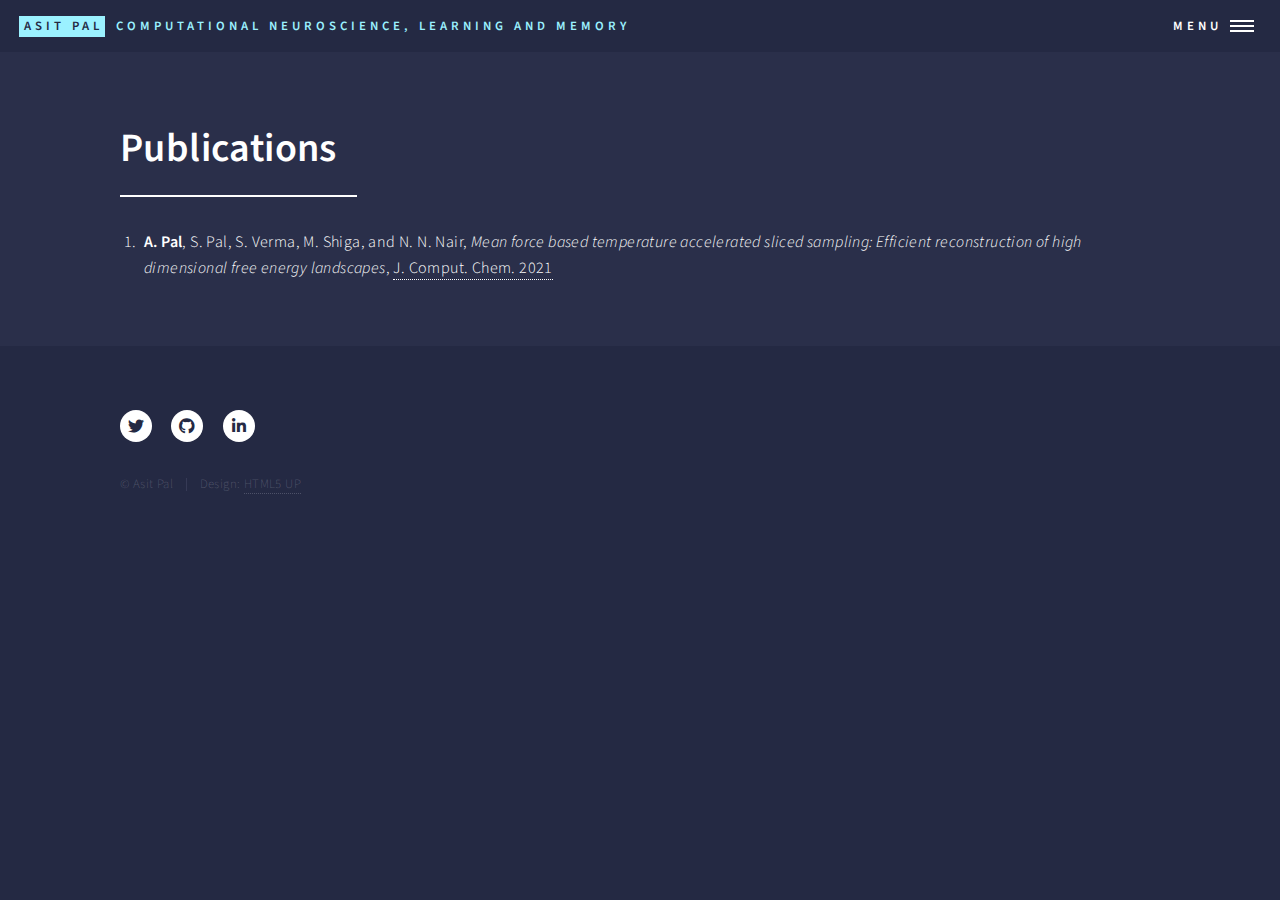
==== publications.html @ 17c82550 "Date: july 6, 2023" ====
<!DOCTYPE HTML>
<!--
	Forty by HTML5 UP
	html5up.net | @ajlkn
	Free for personal and commercial use under the CCA 3.0 license (html5up.net/license)
-->
<html>
<!-- Begin Jekyll SEO tag v2.8.0 -->
<title>Home | Asit Pal</title>
<meta name="generator" content="Jekyll v3.9.2">
<meta property="og:title" content="Home">
<meta name="author" content="Asit Pal">
<meta property="og:locale" content="en_US">
<meta name="description" content="Research Homepage of Asit Pal">
<meta property="og:description" content="Research Homepage of Asit Pal">
<meta property="og:description" content="Research Homepage of Asit Pal">
<link rel="canonical" href="https://asitpal.com/">
<meta property="og:url" content="https://asitpal.com/">
<meta property="og:site_name" content="Asit Pal">
<meta property="og:type" content="website">
<meta name="twitter:card" content="summary">
<meta property="twitter:title" content="Home">
<script type="application/ld+json">
{"@context":"https://schema.org","@type":"WebSite","author":{"@type":"Person","name":"Asit Pal"},"description":"Research Homepage of Asit Pal","headline":"Home","name":"Asit Pal","url":"https://asitpal.com/"}</script>
<!-- End Jekyll SEO tag -->
	<head>
		<title>Asit Pal</title>
		<meta charset="utf-8" />
		<meta name="viewport" content="width=device-width, initial-scale=1, user-scalable=no" />
		<!-- Global site tag (gtag.js) - Google Analytics -->
	<script async src="https://www.googletagmanager.com/gtag/js?id=UA-136251232-1"></script>
	<script>
  	window.dataLayer = window.dataLayer || [];
  	function gtag(){dataLayer.push(arguments);}
  	gtag('js', new Date());

  	gtag('config', 'UA-136251232-1');
	</script>
		<link rel="stylesheet" href="assets/css/main.css" />
		<noscript><link rel="stylesheet" href="assets/css/noscript.css" /></noscript>
	</head>
	<body class="is-preload">

		<!-- Wrapper -->
			<div id="wrapper">

				<!-- Header -->
					<header id="header" class="alt">
						<a href="index.html" class="logo"><strong>Asit Pal</strong> <span>Computational Neuroscience, Learning and Memory</span></a>
						<nav>
							<a href="#menu">Menu</a>
						</nav>
					</header>

				<!-- Menu -->
					<nav id="menu">
						<ul class="links">
							<li><a href="index.html">Home</a></li>
							<li><a href="landing.html">Landing</a></li>
							<li><a href="generic.html">Generic</a></li>
							<li><a href="elements.html">Elements</a></li>
						</ul>
						<!-- <ul class="actions stacked">
							<li><a href="#" class="button primary fit">Get Started</a></li>
							<li><a href="#" class="button fit">Log In</a></li>
						</ul> -->
					</nav>
                    
					<!-- Main -->
				    <div id="main",class="alt">
						<!-- One -->
						<section id="one">
							<div class="inner">
								<header class="major">
									<h1>Publications</h1>
								</header>
								<p><ol>
									<li><strong>A. Pal</strong>, S. Pal, S. Verma, M. Shiga, and N. N. Nair, <em>
										Mean force based temperature accelerated sliced sampling: Efficient reconstruction of high dimensional free energy landscapes</em>, <a href="https://doi.org/10.1002/jcc.26727">J. Comput. Chem. 2021</a></li>
								</ol></p>
							</div>
						</section>
					</div>

				<!-- Footer -->
					<footer id="footer">
						<div class="inner">
							<ul class="icons">
								<li><a href="https://twitter.com/AsitPal_NYU" class="icon brands alt fa-twitter"><span class="label">Twitter</span></a></li>
								<!-- <li><a href="#" class="icon brands alt fa-facebook-f"><span class="label">Facebook</span></a></li>
								<li><a href="#" class="icon brands alt fa-instagram"><span class="label">Instagram</span></a></li> -->
								<li><a href="https://github.com/asit-pal" class="icon brands alt fa-github"><span class="label">GitHub</span></a></li>
								<li><a href="https://www.linkedin.com/in/asit-pal/" class="icon brands alt fa-linkedin-in"><span class="label">LinkedIn</span></a></li>
							</ul>
							<ul class="copyright">
								<li>&copy; Asit Pal</li><li>Design: <a href="https://html5up.net">HTML5 UP</a></li>
							</ul>
						</div>
					</footer>

			</div>

		<!-- Scripts -->
			<script src="assets/js/jquery.min.js"></script>
			<script src="assets/js/jquery.scrolly.min.js"></script>
			<script src="assets/js/jquery.scrollex.min.js"></script>
			<script src="assets/js/browser.min.js"></script>
			<script src="assets/js/breakpoints.min.js"></script>
			<script src="assets/js/util.js"></script>
			<script src="assets/js/main.js"></script>

	</body>
</html>
---- assets/css/main.css ----
@import url(fontawesome-all.min.css);
@import url("https://fonts.googleapis.com/css?family=Source+Sans+Pro:300,300italic,600,600italic");

/*
	Forty by HTML5 UP
	html5up.net | @ajlkn
	Free for personal and commercial use under the CCA 3.0 license (html5up.net/license)
*/

html, body, div, span, applet, object,
iframe, h1, h2, h3, h4, h5, h6, p, blockquote,
pre, a, abbr, acronym, address, big, cite,
code, del, dfn, em, img, ins, kbd, q, s, samp,
small, strike, strong, sub, sup, tt, var, b,
u, i, center, dl, dt, dd, ol, ul, li, fieldset,
form, label, legend, table, caption, tbody,
tfoot, thead, tr, th, td, article, aside,
canvas, details, embed, figure, figcaption,
footer, header, hgroup, menu, nav, output, ruby,
section, summary, time, mark, audio, video {
	margin: 0;
	padding: 0;
	border: 0;
	font-size: 100%;
	font: inherit;
	vertical-align: baseline;}

article, aside, details, figcaption, figure,
footer, header, hgroup, menu, nav, section {
	display: block;}

body {
	line-height: 1;
}

ol, ul {
	list-style: none;
}

blockquote, q {
	quotes: none;
}

	blockquote:before, blockquote:after, q:before, q:after {
		content: '';
		content: none;
	}

table {
	border-collapse: collapse;
	border-spacing: 0;
}

body {
	-webkit-text-size-adjust: none;
}

mark {
	background-color: transparent;
	color: inherit;
}

input::-moz-focus-inner {
	border: 0;
	padding: 0;
}

input, select, textarea {
	-moz-appearance: none;
	-webkit-appearance: none;
	-ms-appearance: none;
	appearance: none;
}

/* Basic */

	@-ms-viewport {
		width: device-width;
	}

	body {
		-ms-overflow-style: scrollbar;
	}

	@media screen and (max-width: 480px) {

		html, body {
			min-width: 320px;
		}

	}

	html {
		box-sizing: border-box;
	}

	*, *:before, *:after {
		box-sizing: inherit;
	}

	body {
		background: #242943;
	}

		body.is-preload *, body.is-preload *:before, body.is-preload *:after {
			-moz-animation: none !important;
			-webkit-animation: none !important;
			-ms-animation: none !important;
			animation: none !important;
			-moz-transition: none !important;
			-webkit-transition: none !important;
			-ms-transition: none !important;
			transition: none !important;
		}

/* Type */

	body, input, select, textarea {
		color: #ffffff;
		font-family: "Source Sans Pro", Helvetica, sans-serif;
		font-size: 17pt;
		font-weight: 300;
		letter-spacing: 0.025em;
		line-height: 1.65;
	}

		@media screen and (max-width: 1680px) {

			body, input, select, textarea {
				font-size: 14pt;
			}

		}

		@media screen and (max-width: 1280px) {

			body, input, select, textarea {
				font-size: 12pt;
			}

		}

		@media screen and (max-width: 360px) {

			body, input, select, textarea {
				font-size: 11pt;
			}

		}

	a {
		-moz-transition: color 0.2s ease-in-out, border-bottom-color 0.2s ease-in-out;
		-webkit-transition: color 0.2s ease-in-out, border-bottom-color 0.2s ease-in-out;
		-ms-transition: color 0.2s ease-in-out, border-bottom-color 0.2s ease-in-out;
		transition: color 0.2s ease-in-out, border-bottom-color 0.2s ease-in-out;
		border-bottom: dotted 1px;
		color: inherit;
		text-decoration: none;
	}

		a:hover {
			border-bottom-color: transparent;
			color: #9bf1ff !important;
		}

		a:active {
			color: #53e3fb !important;
		}

	strong, b {
		color: #ffffff;
		font-weight: 600;
	}

	em, i {
		font-style: italic;
	}

	p {
		margin: 0 0 2em 0;
	}

	h1, h2, h3, h4, h5, h6 {
		color: #ffffff;
		font-weight: 600;
		line-height: 1.65;
		margin: 0 0 1em 0;
	}

		h1 a, h2 a, h3 a, h4 a, h5 a, h6 a {
			color: inherit;
			border-bottom: 0;
		}

	h1 {
		font-size: 2.5em;
	}

	h2 {
		font-size: 1.75em;
	}

	h3 {
		font-size: 1.35em;
	}

	h4 {
		font-size: 1.1em;
	}

	h5 {
		font-size: 0.9em;
	}

	h6 {
		font-size: 0.7em;
	}

	@media screen and (max-width: 736px) {

		h1 {
			font-size: 2em;
		}

		h2 {
			font-size: 1.5em;
		}

		h3 {
			font-size: 1.25em;
		}

	}

	sub {
		font-size: 0.8em;
		position: relative;
		top: 0.5em;
	}

	sup {
		font-size: 0.8em;
		position: relative;
		top: -0.5em;
	}

	blockquote {
		border-left: solid 4px rgba(212, 212, 255, 0.1);
		font-style: italic;
		margin: 0 0 2em 0;
		padding: 0.5em 0 0.5em 2em;
	}

	code {
		background: rgba(212, 212, 255, 0.035);
		font-family: "Courier New", monospace;
		font-size: 0.9em;
		margin: 0 0.25em;
		padding: 0.25em 0.65em;
	}

	pre {
		-webkit-overflow-scrolling: touch;
		font-family: "Courier New", monospace;
		font-size: 0.9em;
		margin: 0 0 2em 0;
	}

		pre code {
			display: block;
			line-height: 1.75;
			padding: 1em 1.5em;
			overflow-x: auto;
		}

	hr {
		border: 0;
		border-bottom: solid 1px rgba(212, 212, 255, 0.1);
		margin: 2em 0;
	}

		hr.major {
			margin: 3em 0;
		}

	.align-left {
		text-align: left;
	}

	.align-center {
		text-align: center;
	}

	.align-right {
		text-align: right;
	}

/* Row */

	.row {
		display: flex;
		flex-wrap: wrap;
		box-sizing: border-box;
		align-items: stretch;
	}

		.row > * {
			box-sizing: border-box;
		}

		.row.gtr-uniform > * > :last-child {
			margin-bottom: 0;
		}

		.row.aln-left {
			justify-content: flex-start;
		}

		.row.aln-center {
			justify-content: center;
		}

		.row.aln-right {
			justify-content: flex-end;
		}

		.row.aln-top {
			align-items: flex-start;
		}

		.row.aln-middle {
			align-items: center;
		}

		.row.aln-bottom {
			align-items: flex-end;
		}

		.row > .imp {
			order: -1;
		}

		.row > .col-1 {
			width: 8.33333%;
		}

		.row > .off-1 {
			margin-left: 8.33333%;
		}

		.row > .col-2 {
			width: 16.66667%;
		}

		.row > .off-2 {
			margin-left: 16.66667%;
		}

		.row > .col-3 {
			width: 25%;
		}

		.row > .off-3 {
			margin-left: 25%;
		}

		.row > .col-4 {
			width: 33.33333%;
		}

		.row > .off-4 {
			margin-left: 33.33333%;
		}

		.row > .col-5 {
			width: 41.66667%;
		}

		.row > .off-5 {
			margin-left: 41.66667%;
		}

		.row > .col-6 {
			width: 50%;
		}

		.row > .off-6 {
			margin-left: 50%;
		}

		.row > .col-7 {
			width: 58.33333%;
		}

		.row > .off-7 {
			margin-left: 58.33333%;
		}

		.row > .col-8 {
			width: 66.66667%;
		}

		.row > .off-8 {
			margin-left: 66.66667%;
		}

		.row > .col-9 {
			width: 75%;
		}

		.row > .off-9 {
			margin-left: 75%;
		}

		.row > .col-10 {
			width: 83.33333%;
		}

		.row > .off-10 {
			margin-left: 83.33333%;
		}

		.row > .col-11 {
			width: 91.66667%;
		}

		.row > .off-11 {
			margin-left: 91.66667%;
		}

		.row > .col-12 {
			width: 100%;
		}

		.row > .off-12 {
			margin-left: 100%;
		}

		.row.gtr-0 {
			margin-top: 0;
			margin-left: 0em;
		}

			.row.gtr-0 > * {
				padding: 0 0 0 0em;
			}

			.row.gtr-0.gtr-uniform {
				margin-top: 0em;
			}

				.row.gtr-0.gtr-uniform > * {
					padding-top: 0em;
				}

		.row.gtr-25 {
			margin-top: 0;
			margin-left: -0.5em;
		}

			.row.gtr-25 > * {
				padding: 0 0 0 0.5em;
			}

			.row.gtr-25.gtr-uniform {
				margin-top: -0.5em;
			}

				.row.gtr-25.gtr-uniform > * {
					padding-top: 0.5em;
				}

		.row.gtr-50 {
			margin-top: 0;
			margin-left: -1em;
		}

			.row.gtr-50 > * {
				padding: 0 0 0 1em;
			}

			.row.gtr-50.gtr-uniform {
				margin-top: -1em;
			}

				.row.gtr-50.gtr-uniform > * {
					padding-top: 1em;
				}

		.row {
			margin-top: 0;
			margin-left: -2em;
		}

			.row > * {
				padding: 0 0 0 2em;
			}

			.row.gtr-uniform {
				margin-top: -2em;
			}

				.row.gtr-uniform > * {
					padding-top: 2em;
				}

		.row.gtr-150 {
			margin-top: 0;
			margin-left: -3em;
		}

			.row.gtr-150 > * {
				padding: 0 0 0 3em;
			}

			.row.gtr-150.gtr-uniform {
				margin-top: -3em;
			}

				.row.gtr-150.gtr-uniform > * {
					padding-top: 3em;
				}

		.row.gtr-200 {
			margin-top: 0;
			margin-left: -4em;
		}

			.row.gtr-200 > * {
				padding: 0 0 0 4em;
			}

			.row.gtr-200.gtr-uniform {
				margin-top: -4em;
			}

				.row.gtr-200.gtr-uniform > * {
					padding-top: 4em;
				}

		@media screen and (max-width: 1680px) {

			.row {
				display: flex;
				flex-wrap: wrap;
				box-sizing: border-box;
				align-items: stretch;
			}

				.row > * {
					box-sizing: border-box;
				}

				.row.gtr-uniform > * > :last-child {
					margin-bottom: 0;
				}

				.row.aln-left {
					justify-content: flex-start;
				}

				.row.aln-center {
					justify-content: center;
				}

				.row.aln-right {
					justify-content: flex-end;
				}

				.row.aln-top {
					align-items: flex-start;
				}

				.row.aln-middle {
					align-items: center;
				}

				.row.aln-bottom {
					align-items: flex-end;
				}

				.row > .imp-xlarge {
					order: -1;
				}

				.row > .col-1-xlarge {
					width: 8.33333%;
				}

				.row > .off-1-xlarge {
					margin-left: 8.33333%;
				}

				.row > .col-2-xlarge {
					width: 16.66667%;
				}

				.row > .off-2-xlarge {
					margin-left: 16.66667%;
				}

				.row > .col-3-xlarge {
					width: 25%;
				}

				.row > .off-3-xlarge {
					margin-left: 25%;
				}

				.row > .col-4-xlarge {
					width: 33.33333%;
				}

				.row > .off-4-xlarge {
					margin-left: 33.33333%;
				}

				.row > .col-5-xlarge {
					width: 41.66667%;
				}

				.row > .off-5-xlarge {
					margin-left: 41.66667%;
				}

				.row > .col-6-xlarge {
					width: 50%;
				}

				.row > .off-6-xlarge {
					margin-left: 50%;
				}

				.row > .col-7-xlarge {
					width: 58.33333%;
				}

				.row > .off-7-xlarge {
					margin-left: 58.33333%;
				}

				.row > .col-8-xlarge {
					width: 66.66667%;
				}

				.row > .off-8-xlarge {
					margin-left: 66.66667%;
				}

				.row > .col-9-xlarge {
					width: 75%;
				}

				.row > .off-9-xlarge {
					margin-left: 75%;
				}

				.row > .col-10-xlarge {
					width: 83.33333%;
				}

				.row > .off-10-xlarge {
					margin-left: 83.33333%;
				}

				.row > .col-11-xlarge {
					width: 91.66667%;
				}

				.row > .off-11-xlarge {
					margin-left: 91.66667%;
				}

				.row > .col-12-xlarge {
					width: 100%;
				}

				.row > .off-12-xlarge {
					margin-left: 100%;
				}

				.row.gtr-0 {
					margin-top: 0;
					margin-left: 0em;
				}

					.row.gtr-0 > * {
						padding: 0 0 0 0em;
					}

					.row.gtr-0.gtr-uniform {
						margin-top: 0em;
					}

						.row.gtr-0.gtr-uniform > * {
							padding-top: 0em;
						}

				.row.gtr-25 {
					margin-top: 0;
					margin-left: -0.5em;
				}

					.row.gtr-25 > * {
						padding: 0 0 0 0.5em;
					}

					.row.gtr-25.gtr-uniform {
						margin-top: -0.5em;
					}

						.row.gtr-25.gtr-uniform > * {
							padding-top: 0.5em;
						}

				.row.gtr-50 {
					margin-top: 0;
					margin-left: -1em;
				}

					.row.gtr-50 > * {
						padding: 0 0 0 1em;
					}

					.row.gtr-50.gtr-uniform {
						margin-top: -1em;
					}

						.row.gtr-50.gtr-uniform > * {
							padding-top: 1em;
						}

				.row {
					margin-top: 0;
					margin-left: -2em;
				}

					.row > * {
						padding: 0 0 0 2em;
					}

					.row.gtr-uniform {
						margin-top: -2em;
					}

						.row.gtr-uniform > * {
							padding-top: 2em;
						}

				.row.gtr-150 {
					margin-top: 0;
					margin-left: -3em;
				}

					.row.gtr-150 > * {
						padding: 0 0 0 3em;
					}

					.row.gtr-150.gtr-uniform {
						margin-top: -3em;
					}

						.row.gtr-150.gtr-uniform > * {
							padding-top: 3em;
						}

				.row.gtr-200 {
					margin-top: 0;
					margin-left: -4em;
				}

					.row.gtr-200 > * {
						padding: 0 0 0 4em;
					}

					.row.gtr-200.gtr-uniform {
						margin-top: -4em;
					}

						.row.gtr-200.gtr-uniform > * {
							padding-top: 4em;
						}

		}

		@media screen and (max-width: 1280px) {

			.row {
				display: flex;
				flex-wrap: wrap;
				box-sizing: border-box;
				align-items: stretch;
			}

				.row > * {
					box-sizing: border-box;
				}

				.row.gtr-uniform > * > :last-child {
					margin-bottom: 0;
				}

				.row.aln-left {
					justify-content: flex-start;
				}

				.row.aln-center {
					justify-content: center;
				}

				.row.aln-right {
					justify-content: flex-end;
				}

				.row.aln-top {
					align-items: flex-start;
				}

				.row.aln-middle {
					align-items: center;
				}

				.row.aln-bottom {
					align-items: flex-end;
				}

				.row > .imp-large {
					order: -1;
				}

				.row > .col-1-large {
					width: 8.33333%;
				}

				.row > .off-1-large {
					margin-left: 8.33333%;
				}

				.row > .col-2-large {
					width: 16.66667%;
				}

				.row > .off-2-large {
					margin-left: 16.66667%;
				}

				.row > .col-3-large {
					width: 25%;
				}

				.row > .off-3-large {
					margin-left: 25%;
				}

				.row > .col-4-large {
					width: 33.33333%;
				}

				.row > .off-4-large {
					margin-left: 33.33333%;
				}

				.row > .col-5-large {
					width: 41.66667%;
				}

				.row > .off-5-large {
					margin-left: 41.66667%;
				}

				.row > .col-6-large {
					width: 50%;
				}

				.row > .off-6-large {
					margin-left: 50%;
				}

				.row > .col-7-large {
					width: 58.33333%;
				}

				.row > .off-7-large {
					margin-left: 58.33333%;
				}

				.row > .col-8-large {
					width: 66.66667%;
				}

				.row > .off-8-large {
					margin-left: 66.66667%;
				}

				.row > .col-9-large {
					width: 75%;
				}

				.row > .off-9-large {
					margin-left: 75%;
				}

				.row > .col-10-large {
					width: 83.33333%;
				}

				.row > .off-10-large {
					margin-left: 83.33333%;
				}

				.row > .col-11-large {
					width: 91.66667%;
				}

				.row > .off-11-large {
					margin-left: 91.66667%;
				}

				.row > .col-12-large {
					width: 100%;
				}

				.row > .off-12-large {
					margin-left: 100%;
				}

				.row.gtr-0 {
					margin-top: 0;
					margin-left: 0em;
				}

					.row.gtr-0 > * {
						padding: 0 0 0 0em;
					}

					.row.gtr-0.gtr-uniform {
						margin-top: 0em;
					}

						.row.gtr-0.gtr-uniform > * {
							padding-top: 0em;
						}

				.row.gtr-25 {
					margin-top: 0;
					margin-left: -0.375em;
				}

					.row.gtr-25 > * {
						padding: 0 0 0 0.375em;
					}

					.row.gtr-25.gtr-uniform {
						margin-top: -0.375em;
					}

						.row.gtr-25.gtr-uniform > * {
							padding-top: 0.375em;
						}

				.row.gtr-50 {
					margin-top: 0;
					margin-left: -0.75em;
				}

					.row.gtr-50 > * {
						padding: 0 0 0 0.75em;
					}

					.row.gtr-50.gtr-uniform {
						margin-top: -0.75em;
					}

						.row.gtr-50.gtr-uniform > * {
							padding-top: 0.75em;
						}

				.row {
					margin-top: 0;
					margin-left: -1.5em;
				}

					.row > * {
						padding: 0 0 0 1.5em;
					}

					.row.gtr-uniform {
						margin-top: -1.5em;
					}

						.row.gtr-uniform > * {
							padding-top: 1.5em;
						}

				.row.gtr-150 {
					margin-top: 0;
					margin-left: -2.25em;
				}

					.row.gtr-150 > * {
						padding: 0 0 0 2.25em;
					}

					.row.gtr-150.gtr-uniform {
						margin-top: -2.25em;
					}

						.row.gtr-150.gtr-uniform > * {
							padding-top: 2.25em;
						}

				.row.gtr-200 {
					margin-top: 0;
					margin-left: -3em;
				}

					.row.gtr-200 > * {
						padding: 0 0 0 3em;
					}

					.row.gtr-200.gtr-uniform {
						margin-top: -3em;
					}

						.row.gtr-200.gtr-uniform > * {
							padding-top: 3em;
						}

		}

		@media screen and (max-width: 980px) {

			.row {
				display: flex;
				flex-wrap: wrap;
				box-sizing: border-box;
				align-items: stretch;
			}

				.row > * {
					box-sizing: border-box;
				}

				.row.gtr-uniform > * > :last-child {
					margin-bottom: 0;
				}

				.row.aln-left {
					justify-content: flex-start;
				}

				.row.aln-center {
					justify-content: center;
				}

				.row.aln-right {
					justify-content: flex-end;
				}

				.row.aln-top {
					align-items: flex-start;
				}

				.row.aln-middle {
					align-items: center;
				}

				.row.aln-bottom {
					align-items: flex-end;
				}

				.row > .imp-medium {
					order: -1;
				}

				.row > .col-1-medium {
					width: 8.33333%;
				}

				.row > .off-1-medium {
					margin-left: 8.33333%;
				}

				.row > .col-2-medium {
					width: 16.66667%;
				}

				.row > .off-2-medium {
					margin-left: 16.66667%;
				}

				.row > .col-3-medium {
					width: 25%;
				}

				.row > .off-3-medium {
					margin-left: 25%;
				}

				.row > .col-4-medium {
					width: 33.33333%;
				}

				.row > .off-4-medium {
					margin-left: 33.33333%;
				}

				.row > .col-5-medium {
					width: 41.66667%;
				}

				.row > .off-5-medium {
					margin-left: 41.66667%;
				}

				.row > .col-6-medium {
					width: 50%;
				}

				.row > .off-6-medium {
					margin-left: 50%;
				}

				.row > .col-7-medium {
					width: 58.33333%;
				}

				.row > .off-7-medium {
					margin-left: 58.33333%;
				}

				.row > .col-8-medium {
					width: 66.66667%;
				}

				.row > .off-8-medium {
					margin-left: 66.66667%;
				}

				.row > .col-9-medium {
					width: 75%;
				}

				.row > .off-9-medium {
					margin-left: 75%;
				}

				.row > .col-10-medium {
					width: 83.33333%;
				}

				.row > .off-10-medium {
					margin-left: 83.33333%;
				}

				.row > .col-11-medium {
					width: 91.66667%;
				}

				.row > .off-11-medium {
					margin-left: 91.66667%;
				}

				.row > .col-12-medium {
					width: 100%;
				}

				.row > .off-12-medium {
					margin-left: 100%;
				}

				.row.gtr-0 {
					margin-top: 0;
					margin-left: 0em;
				}

					.row.gtr-0 > * {
						padding: 0 0 0 0em;
					}

					.row.gtr-0.gtr-uniform {
						margin-top: 0em;
					}

						.row.gtr-0.gtr-uniform > * {
							padding-top: 0em;
						}

				.row.gtr-25 {
					margin-top: 0;
					margin-left: -0.375em;
				}

					.row.gtr-25 > * {
						padding: 0 0 0 0.375em;
					}

					.row.gtr-25.gtr-uniform {
						margin-top: -0.375em;
					}

						.row.gtr-25.gtr-uniform > * {
							padding-top: 0.375em;
						}

				.row.gtr-50 {
					margin-top: 0;
					margin-left: -0.75em;
				}

					.row.gtr-50 > * {
						padding: 0 0 0 0.75em;
					}

					.row.gtr-50.gtr-uniform {
						margin-top: -0.75em;
					}

						.row.gtr-50.gtr-uniform > * {
							padding-top: 0.75em;
						}

				.row {
					margin-top: 0;
					margin-left: -1.5em;
				}

					.row > * {
						padding: 0 0 0 1.5em;
					}

					.row.gtr-uniform {
						margin-top: -1.5em;
					}

						.row.gtr-uniform > * {
							padding-top: 1.5em;
						}

				.row.gtr-150 {
					margin-top: 0;
					margin-left: -2.25em;
				}

					.row.gtr-150 > * {
						padding: 0 0 0 2.25em;
					}

					.row.gtr-150.gtr-uniform {
						margin-top: -2.25em;
					}

						.row.gtr-150.gtr-uniform > * {
							padding-top: 2.25em;
						}

				.row.gtr-200 {
					margin-top: 0;
					margin-left: -3em;
				}

					.row.gtr-200 > * {
						padding: 0 0 0 3em;
					}

					.row.gtr-200.gtr-uniform {
						margin-top: -3em;
					}

						.row.gtr-200.gtr-uniform > * {
							padding-top: 3em;
						}

		}

		@media screen and (max-width: 736px) {

			.row {
				display: flex;
				flex-wrap: wrap;
				box-sizing: border-box;
				align-items: stretch;
			}

				.row > * {
					box-sizing: border-box;
				}

				.row.gtr-uniform > * > :last-child {
					margin-bottom: 0;
				}

				.row.aln-left {
					justify-content: flex-start;
				}

				.row.aln-center {
					justify-content: center;
				}

				.row.aln-right {
					justify-content: flex-end;
				}

				.row.aln-top {
					align-items: flex-start;
				}

				.row.aln-middle {
					align-items: center;
				}

				.row.aln-bottom {
					align-items: flex-end;
				}

				.row > .imp-small {
					order: -1;
				}

				.row > .col-1-small {
					width: 8.33333%;
				}

				.row > .off-1-small {
					margin-left: 8.33333%;
				}

				.row > .col-2-small {
					width: 16.66667%;
				}

				.row > .off-2-small {
					margin-left: 16.66667%;
				}

				.row > .col-3-small {
					width: 25%;
				}

				.row > .off-3-small {
					margin-left: 25%;
				}

				.row > .col-4-small {
					width: 33.33333%;
				}

				.row > .off-4-small {
					margin-left: 33.33333%;
				}

				.row > .col-5-small {
					width: 41.66667%;
				}

				.row > .off-5-small {
					margin-left: 41.66667%;
				}

				.row > .col-6-small {
					width: 50%;
				}

				.row > .off-6-small {
					margin-left: 50%;
				}

				.row > .col-7-small {
					width: 58.33333%;
				}

				.row > .off-7-small {
					margin-left: 58.33333%;
				}

				.row > .col-8-small {
					width: 66.66667%;
				}

				.row > .off-8-small {
					margin-left: 66.66667%;
				}

				.row > .col-9-small {
					width: 75%;
				}

				.row > .off-9-small {
					margin-left: 75%;
				}

				.row > .col-10-small {
					width: 83.33333%;
				}

				.row > .off-10-small {
					margin-left: 83.33333%;
				}

				.row > .col-11-small {
					width: 91.66667%;
				}

				.row > .off-11-small {
					margin-left: 91.66667%;
				}

				.row > .col-12-small {
					width: 100%;
				}

				.row > .off-12-small {
					margin-left: 100%;
				}

				.row.gtr-0 {
					margin-top: 0;
					margin-left: 0em;
				}

					.row.gtr-0 > * {
						padding: 0 0 0 0em;
					}

					.row.gtr-0.gtr-uniform {
						margin-top: 0em;
					}

						.row.gtr-0.gtr-uniform > * {
							padding-top: 0em;
						}

				.row.gtr-25 {
					margin-top: 0;
					margin-left: -0.3125em;
				}

					.row.gtr-25 > * {
						padding: 0 0 0 0.3125em;
					}

					.row.gtr-25.gtr-uniform {
						margin-top: -0.3125em;
					}

						.row.gtr-25.gtr-uniform > * {
							padding-top: 0.3125em;
						}

				.row.gtr-50 {
					margin-top: 0;
					margin-left: -0.625em;
				}

					.row.gtr-50 > * {
						padding: 0 0 0 0.625em;
					}

					.row.gtr-50.gtr-uniform {
						margin-top: -0.625em;
					}

						.row.gtr-50.gtr-uniform > * {
							padding-top: 0.625em;
						}

				.row {
					margin-top: 0;
					margin-left: -1.25em;
				}

					.row > * {
						padding: 0 0 0 1.25em;
					}

					.row.gtr-uniform {
						margin-top: -1.25em;
					}

						.row.gtr-uniform > * {
							padding-top: 1.25em;
						}

				.row.gtr-150 {
					margin-top: 0;
					margin-left: -1.875em;
				}

					.row.gtr-150 > * {
						padding: 0 0 0 1.875em;
					}

					.row.gtr-150.gtr-uniform {
						margin-top: -1.875em;
					}

						.row.gtr-150.gtr-uniform > * {
							padding-top: 1.875em;
						}

				.row.gtr-200 {
					margin-top: 0;
					margin-left: -2.5em;
				}

					.row.gtr-200 > * {
						padding: 0 0 0 2.5em;
					}

					.row.gtr-200.gtr-uniform {
						margin-top: -2.5em;
					}

						.row.gtr-200.gtr-uniform > * {
							padding-top: 2.5em;
						}

		}

		@media screen and (max-width: 480px) {

			.row {
				display: flex;
				flex-wrap: wrap;
				box-sizing: border-box;
				align-items: stretch;
			}

				.row > * {
					box-sizing: border-box;
				}

				.row.gtr-uniform > * > :last-child {
					margin-bottom: 0;
				}

				.row.aln-left {
					justify-content: flex-start;
				}

				.row.aln-center {
					justify-content: center;
				}

				.row.aln-right {
					justify-content: flex-end;
				}

				.row.aln-top {
					align-items: flex-start;
				}

				.row.aln-middle {
					align-items: center;
				}

				.row.aln-bottom {
					align-items: flex-end;
				}

				.row > .imp-xsmall {
					order: -1;
				}

				.row > .col-1-xsmall {
					width: 8.33333%;
				}

				.row > .off-1-xsmall {
					margin-left: 8.33333%;
				}

				.row > .col-2-xsmall {
					width: 16.66667%;
				}

				.row > .off-2-xsmall {
					margin-left: 16.66667%;
				}

				.row > .col-3-xsmall {
					width: 25%;
				}

				.row > .off-3-xsmall {
					margin-left: 25%;
				}

				.row > .col-4-xsmall {
					width: 33.33333%;
				}

				.row > .off-4-xsmall {
					margin-left: 33.33333%;
				}

				.row > .col-5-xsmall {
					width: 41.66667%;
				}

				.row > .off-5-xsmall {
					margin-left: 41.66667%;
				}

				.row > .col-6-xsmall {
					width: 50%;
				}

				.row > .off-6-xsmall {
					margin-left: 50%;
				}

				.row > .col-7-xsmall {
					width: 58.33333%;
				}

				.row > .off-7-xsmall {
					margin-left: 58.33333%;
				}

				.row > .col-8-xsmall {
					width: 66.66667%;
				}

				.row > .off-8-xsmall {
					margin-left: 66.66667%;
				}

				.row > .col-9-xsmall {
					width: 75%;
				}

				.row > .off-9-xsmall {
					margin-left: 75%;
				}

				.row > .col-10-xsmall {
					width: 83.33333%;
				}

				.row > .off-10-xsmall {
					margin-left: 83.33333%;
				}

				.row > .col-11-xsmall {
					width: 91.66667%;
				}

				.row > .off-11-xsmall {
					margin-left: 91.66667%;
				}

				.row > .col-12-xsmall {
					width: 100%;
				}

				.row > .off-12-xsmall {
					margin-left: 100%;
				}

				.row.gtr-0 {
					margin-top: 0;
					margin-left: 0em;
				}

					.row.gtr-0 > * {
						padding: 0 0 0 0em;
					}

					.row.gtr-0.gtr-uniform {
						margin-top: 0em;
					}

						.row.gtr-0.gtr-uniform > * {
							padding-top: 0em;
						}

				.row.gtr-25 {
					margin-top: 0;
					margin-left: -0.3125em;
				}

					.row.gtr-25 > * {
						padding: 0 0 0 0.3125em;
					}

					.row.gtr-25.gtr-uniform {
						margin-top: -0.3125em;
					}

						.row.gtr-25.gtr-uniform > * {
							padding-top: 0.3125em;
						}

				.row.gtr-50 {
					margin-top: 0;
					margin-left: -0.625em;
				}

					.row.gtr-50 > * {
						padding: 0 0 0 0.625em;
					}

					.row.gtr-50.gtr-uniform {
						margin-top: -0.625em;
					}

						.row.gtr-50.gtr-uniform > * {
							padding-top: 0.625em;
						}

				.row {
					margin-top: 0;
					margin-left: -1.25em;
				}

					.row > * {
						padding: 0 0 0 1.25em;
					}

					.row.gtr-uniform {
						margin-top: -1.25em;
					}

						.row.gtr-uniform > * {
							padding-top: 1.25em;
						}

				.row.gtr-150 {
					margin-top: 0;
					margin-left: -1.875em;
				}

					.row.gtr-150 > * {
						padding: 0 0 0 1.875em;
					}

					.row.gtr-150.gtr-uniform {
						margin-top: -1.875em;
					}

						.row.gtr-150.gtr-uniform > * {
							padding-top: 1.875em;
						}

				.row.gtr-200 {
					margin-top: 0;
					margin-left: -2.5em;
				}

					.row.gtr-200 > * {
						padding: 0 0 0 2.5em;
					}

					.row.gtr-200.gtr-uniform {
						margin-top: -2.5em;
					}

						.row.gtr-200.gtr-uniform > * {
							padding-top: 2.5em;
						}

		}

/* Section/Article */

	section.special, article.special {
		text-align: center;
	}

	header.major {
		width: -moz-max-content;
		width: -webkit-max-content;
		width: -ms-max-content;
		width: max-content;
		margin-bottom: 2em;
	}

		header.major > :first-child {
			margin-bottom: 0;
			width: calc(100% + 0.5em);
		}

			header.major > :first-child:after {
				content: '';
				background-color: #ffffff;
				display: block;
				height: 2px;
				margin: 0.325em 0 0.5em 0;
				width: 100%;
			}

		header.major > p {
			font-size: 0.7em;
			font-weight: 600;
			letter-spacing: 0.25em;
			margin-bottom: 0;
			text-transform: uppercase;
		}

		body.is-ie header.major > :first-child:after {
			max-width: 9em;
		}

		body.is-ie header.major > h1:after {
			max-width: 100% !important;
		}

	@media screen and (max-width: 736px) {

		header.major > p br {
			display: none;
		}

	}

/* Form */

	form {
		margin: 0 0 2em 0;
	}

		form > :last-child {
			margin-bottom: 0;
		}

		form > .fields {
			display: -moz-flex;
			display: -webkit-flex;
			display: -ms-flex;
			display: flex;
			-moz-flex-wrap: wrap;
			-webkit-flex-wrap: wrap;
			-ms-flex-wrap: wrap;
			flex-wrap: wrap;
			width: calc(100% + 3em);
			margin: -1.5em 0 2em -1.5em;
		}

			form > .fields > .field {
				-moz-flex-grow: 0;
				-webkit-flex-grow: 0;
				-ms-flex-grow: 0;
				flex-grow: 0;
				-moz-flex-shrink: 0;
				-webkit-flex-shrink: 0;
				-ms-flex-shrink: 0;
				flex-shrink: 0;
				padding: 1.5em 0 0 1.5em;
				width: calc(100% - 1.5em);
			}

				form > .fields > .field.half {
					width: calc(50% - 0.75em);
				}

				form > .fields > .field.third {
					width: calc(100%/3 - 0.5em);
				}

				form > .fields > .field.quarter {
					width: calc(25% - 0.375em);
				}

		@media screen and (max-width: 480px) {

			form > .fields {
				width: calc(100% + 3em);
				margin: -1.5em 0 2em -1.5em;
			}

				form > .fields > .field {
					padding: 1.5em 0 0 1.5em;
					width: calc(100% - 1.5em);
				}

					form > .fields > .field.half {
						width: calc(100% - 1.5em);
					}

					form > .fields > .field.third {
						width: calc(100% - 1.5em);
					}

					form > .fields > .field.quarter {
						width: calc(100% - 1.5em);
					}

		}

	label {
		color: #ffffff;
		display: block;
		font-size: 0.8em;
		font-weight: 600;
		letter-spacing: 0.25em;
		margin: 0 0 1em 0;
		text-transform: uppercase;
	}

	input[type="text"],
	input[type="password"],
	input[type="email"],
	input[type="tel"],
	input[type="search"],
	input[type="url"],
	select,
	textarea {
		-moz-appearance: none;
		-webkit-appearance: none;
		-ms-appearance: none;
		appearance: none;
		background: rgba(212, 212, 255, 0.035);
		border: none;
		border-radius: 0;
		color: inherit;
		display: block;
		outline: 0;
		padding: 0 1em;
		text-decoration: none;
		width: 100%;
	}

		input[type="text"]:invalid,
		input[type="password"]:invalid,
		input[type="email"]:invalid,
		input[type="tel"]:invalid,
		input[type="search"]:invalid,
		input[type="url"]:invalid,
		select:invalid,
		textarea:invalid {
			box-shadow: none;
		}

		input[type="text"]:focus,
		input[type="password"]:focus,
		input[type="email"]:focus,
		input[type="tel"]:focus,
		input[type="search"]:focus,
		input[type="url"]:focus,
		select:focus,
		textarea:focus {
			border-color: #9bf1ff;
			box-shadow: 0 0 0 2px #9bf1ff;
		}

	select {
		background-image: url("data:image/svg+xml;charset=utf8,%3Csvg xmlns='http://www.w3.org/2000/svg' width='40' height='40' preserveAspectRatio='none' viewBox='0 0 40 40'%3E%3Cpath d='M9.4,12.3l10.4,10.4l10.4-10.4c0.2-0.2,0.5-0.4,0.9-0.4c0.3,0,0.6,0.1,0.9,0.4l3.3,3.3c0.2,0.2,0.4,0.5,0.4,0.9 c0,0.4-0.1,0.6-0.4,0.9L20.7,31.9c-0.2,0.2-0.5,0.4-0.9,0.4c-0.3,0-0.6-0.1-0.9-0.4L4.3,17.3c-0.2-0.2-0.4-0.5-0.4-0.9 c0-0.4,0.1-0.6,0.4-0.9l3.3-3.3c0.2-0.2,0.5-0.4,0.9-0.4S9.1,12.1,9.4,12.3z' fill='rgba(212, 212, 255, 0.1)' /%3E%3C/svg%3E");
		background-size: 1.25rem;
		background-repeat: no-repeat;
		background-position: calc(100% - 1rem) center;
		height: 2.75em;
		padding-right: 2.75em;
		text-overflow: ellipsis;
	}

		select option {
			color: #ffffff;
			background: #242943;
		}

		select:focus::-ms-value {
			background-color: transparent;
		}

		select::-ms-expand {
			display: none;
		}

	input[type="text"],
	input[type="password"],
	input[type="email"],
	input[type="tel"],
	input[type="search"],
	input[type="url"],
	select {
		height: 2.75em;
	}

	textarea {
		padding: 0.75em 1em;
	}

	input[type="checkbox"],
	input[type="radio"] {
		-moz-appearance: none;
		-webkit-appearance: none;
		-ms-appearance: none;
		appearance: none;
		display: block;
		float: left;
		margin-right: -2em;
		opacity: 0;
		width: 1em;
		z-index: -1;
	}

		input[type="checkbox"] + label,
		input[type="radio"] + label {
			text-decoration: none;
			color: #ffffff;
			cursor: pointer;
			display: inline-block;
			font-weight: 300;
			padding-left: 2.65em;
			padding-right: 0.75em;
			position: relative;
		}

			input[type="checkbox"] + label:before,
			input[type="radio"] + label:before {
				-moz-osx-font-smoothing: grayscale;
				-webkit-font-smoothing: antialiased;
				display: inline-block;
				font-style: normal;
				font-variant: normal;
				text-rendering: auto;
				line-height: 1;
				text-transform: none !important;
				font-family: 'Font Awesome 5 Free';
				font-weight: 900;
			}

			input[type="checkbox"] + label:before,
			input[type="radio"] + label:before {
				background: rgba(212, 212, 255, 0.035);
				content: '';
				display: inline-block;
				font-size: 0.8em;
				height: 2.0625em;
				left: 0;
				letter-spacing: 0;
				line-height: 2.0625em;
				position: absolute;
				text-align: center;
				top: 0;
				width: 2.0625em;
			}

		input[type="checkbox"]:checked + label:before,
		input[type="radio"]:checked + label:before {
			background: #ffffff;
			border-color: #9bf1ff;
			content: '\f00c';
			color: #242943;
		}

		input[type="checkbox"]:focus + label:before,
		input[type="radio"]:focus + label:before {
			box-shadow: 0 0 0 2px #9bf1ff;
		}

	input[type="radio"] + label:before {
		border-radius: 100%;
	}

	::-webkit-input-placeholder {
		color: rgba(244, 244, 255, 0.2) !important;
		opacity: 1.0;
	}

	:-moz-placeholder {
		color: rgba(244, 244, 255, 0.2) !important;
		opacity: 1.0;
	}

	::-moz-placeholder {
		color: rgba(244, 244, 255, 0.2) !important;
		opacity: 1.0;
	}

	:-ms-input-placeholder {
		color: rgba(244, 244, 255, 0.2) !important;
		opacity: 1.0;
	}

/* Box */

	.box {
		border: solid 1px rgba(212, 212, 255, 0.1);
		margin-bottom: 2em;
		padding: 1.5em;
	}

		.box > :last-child,
		.box > :last-child > :last-child,
		.box > :last-child > :last-child > :last-child {
			margin-bottom: 0;
		}

		.box.alt {
			border: 0;
			border-radius: 0;
			padding: 0;
		}

/* Icon */

	.icon {
		text-decoration: none;
		border-bottom: none;
		position: relative;
	}

		.icon:before {
			-moz-osx-font-smoothing: grayscale;
			-webkit-font-smoothing: antialiased;
			display: inline-block;
			font-style: normal;
			font-variant: normal;
			text-rendering: auto;
			line-height: 1;
			text-transform: none !important;
			font-family: 'Font Awesome 5 Free';
			font-weight: 400;
		}

		.icon > .label {
			display: none;
		}

		.icon:before {
			line-height: inherit;
		}

		.icon.solid:before {
			font-weight: 900;
		}

		.icon.brands:before {
			font-family: 'Font Awesome 5 Brands';
		}

		.icon.alt:before {
			background-color: #ffffff;
			border-radius: 100%;
			color: #242943;
			display: inline-block;
			height: 2em;
			line-height: 2em;
			text-align: center;
			width: 2em;
		}

	a.icon.alt:before {
		-moz-transition: background-color 0.2s ease-in-out;
		-webkit-transition: background-color 0.2s ease-in-out;
		-ms-transition: background-color 0.2s ease-in-out;
		transition: background-color 0.2s ease-in-out;
	}

	a.icon.alt:hover:before {
		background-color: #6fc3df;
	}

	a.icon.alt:active:before {
		background-color: #37a6cb;
	}

/* Image */

	.image {
		border: 0;
		display: inline-block;
		position: relative;
	}

		.image img {
			display: block;
		}

		.image.left, .image.right {
			max-width: 30%;
		}

			.image.left img, .image.right img {
				width: 100%;
			}

		.image.left {
			float: left;
			margin: 0 1.5em 1.25em 0;
			top: 0.25em;
		}

		.image.right {
			float: right;
			margin: 0 0 1.25em 1.5em;
			top: 0.25em;
		}

		.image.fit {
			display: block;
			margin: 0 0 2em 0;
			width: 100%;
		}

			.image.fit img {
				width: 100%;
			}

		.image.main {
			display: block;
			margin: 2.5em 0;
			width: 100%;
		}

			.image.main img {
				width: 100%;
			}

			@media screen and (max-width: 736px) {

				.image.main {
					margin: 1.5em 0;
				}

			}

/* List */

	ol {
		list-style: decimal;
		margin: 0 0 2em 0;
		padding-left: 1.25em;
	}

		ol li {
			padding-left: 0.25em;
		}

	ul {
		list-style: disc;
		margin: 0 0 2em 0;
		padding-left: 1em;
	}

		ul li {
			padding-left: 0.5em;
		}

		ul.alt {
			list-style: none;
			padding-left: 0;
		}

			ul.alt li {
				border-top: solid 1px rgba(212, 212, 255, 0.1);
				padding: 0.5em 0;
			}

				ul.alt li:first-child {
					border-top: 0;
					padding-top: 0;
				}

	dl {
		margin: 0 0 2em 0;
	}

		dl dt {
			display: block;
			font-weight: 600;
			margin: 0 0 1em 0;
		}

		dl dd {
			margin-left: 2em;
		}

/* Actions */

	ul.actions {
		display: -moz-flex;
		display: -webkit-flex;
		display: -ms-flex;
		display: flex;
		cursor: default;
		list-style: none;
		margin-left: -1em;
		padding-left: 0;
	}

		ul.actions li {
			padding: 0 0 0 1em;
			vertical-align: middle;
		}

		ul.actions.special {
			-moz-justify-content: center;
			-webkit-justify-content: center;
			-ms-justify-content: center;
			justify-content: center;
			width: 100%;
			margin-left: 0;
		}

			ul.actions.special li:first-child {
				padding-left: 0;
			}

		ul.actions.stacked {
			-moz-flex-direction: column;
			-webkit-flex-direction: column;
			-ms-flex-direction: column;
			flex-direction: column;
			margin-left: 0;
		}

			ul.actions.stacked li {
				padding: 1.3em 0 0 0;
			}

				ul.actions.stacked li:first-child {
					padding-top: 0;
				}

		ul.actions.fit {
			width: calc(100% + 1em);
		}

			ul.actions.fit li {
				-moz-flex-grow: 1;
				-webkit-flex-grow: 1;
				-ms-flex-grow: 1;
				flex-grow: 1;
				-moz-flex-shrink: 1;
				-webkit-flex-shrink: 1;
				-ms-flex-shrink: 1;
				flex-shrink: 1;
				width: 100%;
			}

				ul.actions.fit li > * {
					width: 100%;
				}

			ul.actions.fit.stacked {
				width: 100%;
			}

/* Icons */

	ul.icons {
		cursor: default;
		list-style: none;
		padding-left: 0;
	}

		ul.icons li {
			display: inline-block;
			padding: 0 1em 0 0;
		}

			ul.icons li:last-child {
				padding-right: 0;
			}

		@media screen and (max-width: 736px) {

			ul.icons li {
				padding: 0 0.75em 0 0;
			}

		}

/* Pagination */

	ul.pagination {
		cursor: default;
		list-style: none;
		padding-left: 0;
	}

		ul.pagination li {
			display: inline-block;
			padding-left: 0;
			vertical-align: middle;
		}

			ul.pagination li > .page {
				-moz-transition: background-color 0.2s ease-in-out, color 0.2s ease-in-out;
				-webkit-transition: background-color 0.2s ease-in-out, color 0.2s ease-in-out;
				-ms-transition: background-color 0.2s ease-in-out, color 0.2s ease-in-out;
				transition: background-color 0.2s ease-in-out, color 0.2s ease-in-out;
				border-bottom: 0;
				display: inline-block;
				font-size: 0.8em;
				font-weight: 600;
				height: 1.5em;
				line-height: 1.5em;
				margin: 0 0.125em;
				min-width: 1.5em;
				padding: 0 0.5em;
				text-align: center;
			}

				ul.pagination li > .page.active {
					background-color: #ffffff;
					color: #242943;
				}

					ul.pagination li > .page.active:hover {
						background-color: #9bf1ff;
						color: #242943 !important;
					}

					ul.pagination li > .page.active:active {
						background-color: #53e3fb;
					}

			ul.pagination li:first-child {
				padding-right: 0.75em;
			}

			ul.pagination li:last-child {
				padding-left: 0.75em;
			}

		@media screen and (max-width: 480px) {

			ul.pagination li:nth-child(n+2):nth-last-child(n+2) {
				display: none;
			}

			ul.pagination li:first-child {
				padding-right: 0;
			}

		}

/* Table */

	.table-wrapper {
		-webkit-overflow-scrolling: touch;
		overflow-x: auto;
	}

	table {
		margin: 0 0 2em 0;
		width: 100%;
	}

		table tbody tr {
			border: solid 1px rgba(212, 212, 255, 0.1);
			border-left: 0;
			border-right: 0;
		}

			table tbody tr:nth-child(2n + 1) {
				background-color: rgba(212, 212, 255, 0.035);
			}

		table td {
			padding: 0.75em 0.75em;
		}

		table th {
			color: #ffffff;
			font-size: 0.9em;
			font-weight: 600;
			padding: 0 0.75em 0.75em 0.75em;
			text-align: left;
		}

		table thead {
			border-bottom: solid 2px rgba(212, 212, 255, 0.1);
		}

		table tfoot {
			border-top: solid 2px rgba(212, 212, 255, 0.1);
		}

		table.alt {
			border-collapse: separate;
		}

			table.alt tbody tr td {
				border: solid 1px rgba(212, 212, 255, 0.1);
				border-left-width: 0;
				border-top-width: 0;
			}

				table.alt tbody tr td:first-child {
					border-left-width: 1px;
				}

			table.alt tbody tr:first-child td {
				border-top-width: 1px;
			}

			table.alt thead {
				border-bottom: 0;
			}

			table.alt tfoot {
				border-top: 0;
			}

/* Button */

	input[type="submit"],
	input[type="reset"],
	input[type="button"],
	button,
	.button {
		-moz-appearance: none;
		-webkit-appearance: none;
		-ms-appearance: none;
		appearance: none;
		-moz-transition: background-color 0.2s ease-in-out, box-shadow 0.2s ease-in-out, color 0.2s ease-in-out;
		-webkit-transition: background-color 0.2s ease-in-out, box-shadow 0.2s ease-in-out, color 0.2s ease-in-out;
		-ms-transition: background-color 0.2s ease-in-out, box-shadow 0.2s ease-in-out, color 0.2s ease-in-out;
		transition: background-color 0.2s ease-in-out, box-shadow 0.2s ease-in-out, color 0.2s ease-in-out;
		background-color: transparent;
		border: 0;
		border-radius: 0;
		box-shadow: inset 0 0 0 2px #ffffff;
		color: #ffffff;
		cursor: pointer;
		display: inline-block;
		font-size: 0.8em;
		font-weight: 600;
		height: 3.5em;
		letter-spacing: 0.25em;
		line-height: 3.5em;
		padding: 0 1.75em;
		text-align: center;
		text-decoration: none;
		text-transform: uppercase;
		white-space: nowrap;
	}

		input[type="submit"]:hover, input[type="submit"]:active,
		input[type="reset"]:hover,
		input[type="reset"]:active,
		input[type="button"]:hover,
		input[type="button"]:active,
		button:hover,
		button:active,
		.button:hover,
		.button:active {
			box-shadow: inset 0 0 0 2px #9bf1ff;
			color: #9bf1ff;
		}

		input[type="submit"]:active,
		input[type="reset"]:active,
		input[type="button"]:active,
		button:active,
		.button:active {
			background-color: rgba(155, 241, 255, 0.1);
			box-shadow: inset 0 0 0 2px #53e3fb;
			color: #53e3fb;
		}

		input[type="submit"].icon:before,
		input[type="reset"].icon:before,
		input[type="button"].icon:before,
		button.icon:before,
		.button.icon:before {
			margin-right: 0.5em;
		}

		input[type="submit"].fit,
		input[type="reset"].fit,
		input[type="button"].fit,
		button.fit,
		.button.fit {
			width: 100%;
		}

		input[type="submit"].small,
		input[type="reset"].small,
		input[type="button"].small,
		button.small,
		.button.small {
			font-size: 0.6em;
		}

		input[type="submit"].large,
		input[type="reset"].large,
		input[type="button"].large,
		button.large,
		.button.large {
			font-size: 1.25em;
			height: 3em;
			line-height: 3em;
		}

		input[type="submit"].next,
		input[type="reset"].next,
		input[type="button"].next,
		button.next,
		.button.next {
			padding-right: 4.5em;
			position: relative;
		}

			input[type="submit"].next:before, input[type="submit"].next:after,
			input[type="reset"].next:before,
			input[type="reset"].next:after,
			input[type="button"].next:before,
			input[type="button"].next:after,
			button.next:before,
			button.next:after,
			.button.next:before,
			.button.next:after {
				-moz-transition: opacity 0.2s ease-in-out;
				-webkit-transition: opacity 0.2s ease-in-out;
				-ms-transition: opacity 0.2s ease-in-out;
				transition: opacity 0.2s ease-in-out;
				background-position: center right;
				background-repeat: no-repeat;
				background-size: 36px 24px;
				content: '';
				display: block;
				height: 100%;
				position: absolute;
				right: 1.5em;
				top: 0;
				vertical-align: middle;
				width: 36px;
			}

			input[type="submit"].next:before,
			input[type="reset"].next:before,
			input[type="button"].next:before,
			button.next:before,
			.button.next:before {
				background-image: url("data:image/svg+xml;charset=utf8,%3Csvg xmlns='http://www.w3.org/2000/svg' xmlns:xlink='http://www.w3.org/1999/xlink' width='36px' height='24px' viewBox='0 0 36 24' zoomAndPan='disable'%3E%3Cstyle%3Eline %7B stroke: %23ffffff%3B stroke-width: 2px%3B %7D%3C/style%3E%3Cline x1='0' y1='12' x2='34' y2='12' /%3E%3Cline x1='25' y1='4' x2='34' y2='12.5' /%3E%3Cline x1='25' y1='20' x2='34' y2='11.5' /%3E%3C/svg%3E");
			}

			input[type="submit"].next:after,
			input[type="reset"].next:after,
			input[type="button"].next:after,
			button.next:after,
			.button.next:after {
				background-image: url("data:image/svg+xml;charset=utf8,%3Csvg xmlns='http://www.w3.org/2000/svg' xmlns:xlink='http://www.w3.org/1999/xlink' width='36px' height='24px' viewBox='0 0 36 24' zoomAndPan='disable'%3E%3Cstyle%3Eline %7B stroke: %239bf1ff%3B stroke-width: 2px%3B %7D%3C/style%3E%3Cline x1='0' y1='12' x2='34' y2='12' /%3E%3Cline x1='25' y1='4' x2='34' y2='12.5' /%3E%3Cline x1='25' y1='20' x2='34' y2='11.5' /%3E%3C/svg%3E");
				opacity: 0;
				z-index: 1;
			}

			input[type="submit"].next:hover:after, input[type="submit"].next:active:after,
			input[type="reset"].next:hover:after,
			input[type="reset"].next:active:after,
			input[type="button"].next:hover:after,
			input[type="button"].next:active:after,
			button.next:hover:after,
			button.next:active:after,
			.button.next:hover:after,
			.button.next:active:after {
				opacity: 1;
			}

			@media screen and (max-width: 1280px) {

				input[type="submit"].next,
				input[type="reset"].next,
				input[type="button"].next,
				button.next,
				.button.next {
					padding-right: 5em;
				}

			}

		input[type="submit"].primary,
		input[type="reset"].primary,
		input[type="button"].primary,
		button.primary,
		.button.primary {
			background-color: #ffffff;
			box-shadow: none;
			color: #242943;
		}

			input[type="submit"].primary:hover, input[type="submit"].primary:active,
			input[type="reset"].primary:hover,
			input[type="reset"].primary:active,
			input[type="button"].primary:hover,
			input[type="button"].primary:active,
			button.primary:hover,
			button.primary:active,
			.button.primary:hover,
			.button.primary:active {
				background-color: #9bf1ff;
				color: #242943 !important;
			}

			input[type="submit"].primary:active,
			input[type="reset"].primary:active,
			input[type="button"].primary:active,
			button.primary:active,
			.button.primary:active {
				background-color: #53e3fb;
			}

		input[type="submit"].disabled, input[type="submit"]:disabled,
		input[type="reset"].disabled,
		input[type="reset"]:disabled,
		input[type="button"].disabled,
		input[type="button"]:disabled,
		button.disabled,
		button:disabled,
		.button.disabled,
		.button:disabled {
			pointer-events: none;
			cursor: default;
			opacity: 0.25;
		}

/* Tiles */

	.tiles {
		display: -moz-flex;
		display: -webkit-flex;
		display: -ms-flex;
		display: flex;
		-moz-flex-wrap: wrap;
		-webkit-flex-wrap: wrap;
		-ms-flex-wrap: wrap;
		flex-wrap: wrap;
		border-top: 0 !important;
	}

		.tiles + * {
			border-top: 0 !important;
		}

		.tiles article {
			-moz-align-items: center;
			-webkit-align-items: center;
			-ms-align-items: center;
			align-items: center;
			display: -moz-flex;
			display: -webkit-flex;
			display: -ms-flex;
			display: flex;
			-moz-transition: -moz-transform 0.25s ease, opacity 0.25s ease, -moz-filter 1s ease, -webkit-filter 1s ease;
			-webkit-transition: -webkit-transform 0.25s ease, opacity 0.25s ease, -webkit-filter 1s ease, -webkit-filter 1s ease;
			-ms-transition: -ms-transform 0.25s ease, opacity 0.25s ease, -ms-filter 1s ease, -webkit-filter 1s ease;
			transition: transform 0.25s ease, opacity 0.25s ease, filter 1s ease, -webkit-filter 1s ease;
			padding: 4em 4em 2em 4em ;
			background-position: center;
			background-repeat: no-repeat;
			background-size: cover;
			cursor: default;
			height: 40vh;
			max-height: 40em;
			min-height: 23em;
			overflow: hidden;
			position: relative;
			width: 40%;
		}

			.tiles article .image {
				display: none;
			}

			.tiles article header {
				position: relative;
				z-index: 3;
			}

			.tiles article h3 {
				font-size: 1.75em;
			}

				.tiles article h3 a:hover {
					color: inherit !important;
				}

			.tiles article .link.primary {
				border: 0;
				height: 100%;
				left: 0;
				position: absolute;
				top: 0;
				width: 100%;
				z-index: 4;
			}

			.tiles article:before {
				-moz-transition: opacity 0.5s ease;
				-webkit-transition: opacity 0.5s ease;
				-ms-transition: opacity 0.5s ease;
				transition: opacity 0.5s ease;
				bottom: 0;
				content: '';
				display: block;
				height: 100%;
				left: 0;
				opacity: 0.85;
				position: absolute;
				width: 100%;
				z-index: 2;
			}

			.tiles article:after {
				background-color: rgba(36, 41, 67, 0.25);
				content: '';
				display: block;
				height: 100%;
				left: 0;
				position: absolute;
				top: 0;
				width: 100%;
				z-index: 1;
			}

			.tiles article:hover:before {
				opacity: 0;
			}

			.tiles article.is-transitioning {
				-moz-transform: scale(0.95);
				-webkit-transform: scale(0.95);
				-ms-transform: scale(0.95);
				transform: scale(0.95);
				-moz-filter: blur(0.5em);
				-webkit-filter: blur(0.5em);
				-ms-filter: blur(0.5em);
				filter: blur(0.5em);
				opacity: 0;
			}

			.tiles article:nth-child(4n - 1), .tiles article:nth-child(4n - 2) {
				width: 60%;
			}

			.tiles article:nth-child(6n - 5):before {
				background-color: #6fc3df;
			}

			.tiles article:nth-child(6n - 4):before {
				background-color: #8d82c4;
			}

			.tiles article:nth-child(6n - 3):before {
				background-color: #ec8d81;
			}

			.tiles article:nth-child(6n - 2):before {
				background-color: #e7b788;
			}

			.tiles article:nth-child(6n - 1):before {
				background-color: #8ea9e8;
			}

			.tiles article:nth-child(6n):before {
				background-color: #87c5a4;
			}

		@media screen and (max-width: 1280px) {

			.tiles article {
				padding: 4em 3em 2em 3em ;
				height: 30vh;
				max-height: 30em;
				min-height: 20em;
			}

		}

		@media screen and (max-width: 980px) {

			.tiles article {
				width: 50% !important;
			}

		}

		@media screen and (max-width: 736px) {

			.tiles article {
				padding: 3em 1.5em 1em 1.5em ;
				height: 16em;
				max-height: none;
				min-height: 0;
			}

				.tiles article h3 {
					font-size: 1.5em;
				}

		}

		@media screen and (max-width: 480px) {

			.tiles {
				display: block;
			}

				.tiles article {
					height: 20em;
					width: 100% !important;
				}

		}

/* Contact Method */

	.contact-method {
		margin: 0 0 2em 0;
		padding-left: 3.25em;
		position: relative;
	}

		.contact-method .icon {
			left: 0;
			position: absolute;
			top: 0;
		}

		.contact-method h3 {
			margin: 0 0 0.5em 0;
		}

/* Spotlights */

	.spotlights {
		border-top: 0 !important;
	}

		.spotlights + * {
			border-top: 0 !important;
		}

		.spotlights > section {
			display: -moz-flex;
			display: -webkit-flex;
			display: -ms-flex;
			display: flex;
			-moz-flex-direction: row;
			-webkit-flex-direction: row;
			-ms-flex-direction: row;
			flex-direction: row;
			background-color: #2e3450;
		}

			.spotlights > section > .image {
				background-position: center center;
				background-size: cover;
				border-radius: 0;
				display: block;
				position: relative;
				width: 30%;
			}

				.spotlights > section > .image img {
					border-radius: 0;
					display: block;
					width: 100%;
				}

				.spotlights > section > .image:before {
					background: rgba(36, 41, 67, 0.9);
					content: '';
					display: block;
					height: 100%;
					left: 0;
					opacity: 0;
					position: absolute;
					top: 0;
					width: 100%;
				}

			.spotlights > section > .content {
				display: -moz-flex;
				display: -webkit-flex;
				display: -ms-flex;
				display: flex;
				-moz-flex-direction: column;
				-webkit-flex-direction: column;
				-ms-flex-direction: column;
				flex-direction: column;
				-moz-justify-content: center;
				-webkit-justify-content: center;
				-ms-justify-content: center;
				justify-content: center;
				-moz-align-items: center;
				-webkit-align-items: center;
				-ms-align-items: center;
				align-items: center;
				padding: 2em 3em 0.1em 3em ;
				width: 70%;
			}

				.spotlights > section > .content > .inner {
					margin: 0 auto;
					max-width: 100%;
					width: 65em;
				}

			.spotlights > section:nth-child(2n) {
				-moz-flex-direction: row-reverse;
				-webkit-flex-direction: row-reverse;
				-ms-flex-direction: row-reverse;
				flex-direction: row-reverse;
				background-color: #333856;
			}

				.spotlights > section:nth-child(2n) > .content {
					-moz-align-items: -moz-flex-end;
					-webkit-align-items: -webkit-flex-end;
					-ms-align-items: -ms-flex-end;
					align-items: flex-end;
				}

		@media screen and (max-width: 1680px) {

			.spotlights > section > .image {
				width: 40%;
			}

			.spotlights > section > .content {
				width: 60%;
			}

		}

		@media screen and (max-width: 1280px) {

			.spotlights > section > .image {
				width: 45%;
			}

			.spotlights > section > .content {
				width: 55%;
			}

		}

		@media screen and (max-width: 980px) {

			.spotlights > section {
				display: block;
			}

				.spotlights > section > .image {
					width: 100%;
				}

				.spotlights > section > .content {
					padding: 4em 3em 2em 3em ;
					width: 100%;
				}

		}

		@media screen and (max-width: 736px) {

			.spotlights > section > .content {
				padding: 3em 1.5em 1em 1.5em ;
			}

		}

/* Header */

	@-moz-keyframes reveal-header {
		0% {
			top: -4em;
			opacity: 0;
		}

		100% {
			top: 0;
			opacity: 1;
		}
	}

	@-webkit-keyframes reveal-header {
		0% {
			top: -4em;
			opacity: 0;
		}

		100% {
			top: 0;
			opacity: 1;
		}
	}

	@-ms-keyframes reveal-header {
		0% {
			top: -4em;
			opacity: 0;
		}

		100% {
			top: 0;
			opacity: 1;
		}
	}

	@keyframes reveal-header {
		0% {
			top: -4em;
			opacity: 0;
		}

		100% {
			top: 0;
			opacity: 1;
		}
	}

	#header {
		display: -moz-flex;
		display: -webkit-flex;
		display: -ms-flex;
		display: flex;
		background-color: #2a2f4a;
		box-shadow: 0 0 0.25em 0 rgba(0, 0, 0, 0.15);
		cursor: default;
		font-weight: 600;
		height: 3.25em;
		left: 0;
		letter-spacing: 0.25em;
		line-height: 3.25em;
		margin: 0;
		position: fixed;
		text-transform: uppercase;
		top: 0;
		width: 100%;
		z-index: 10000;
	}

		#header .logo {
			border: 0;
			display: inline-block;
			font-size: 0.8em;
			height: inherit;
			line-height: inherit;
			padding: 0 1.5em;
		}

			#header .logo strong {
				-moz-transition: background-color 0.2s ease-in-out, color 0.2s ease-in-out;
				-webkit-transition: background-color 0.2s ease-in-out, color 0.2s ease-in-out;
				-ms-transition: background-color 0.2s ease-in-out, color 0.2s ease-in-out;
				transition: background-color 0.2s ease-in-out, color 0.2s ease-in-out;
				background-color: #ffffff;
				color: #242943;
				display: inline-block;
				line-height: 1.65em;
				margin-right: 0.325em;
				padding: 0 0.125em 0 0.375em;
			}

			#header .logo:hover strong {
				background-color: #9bf1ff;
			}

			#header .logo:active strong {
				background-color: #53e3fb;
			}

		#header nav {
			display: -moz-flex;
			display: -webkit-flex;
			display: -ms-flex;
			display: flex;
			-moz-justify-content: -moz-flex-end;
			-webkit-justify-content: -webkit-flex-end;
			-ms-justify-content: -ms-flex-end;
			justify-content: flex-end;
			-moz-flex-grow: 1;
			-webkit-flex-grow: 1;
			-ms-flex-grow: 1;
			flex-grow: 1;
			height: inherit;
			line-height: inherit;
		}

			#header nav a {
				border: 0;
				display: block;
				font-size: 0.8em;
				height: inherit;
				line-height: inherit;
				padding: 0 0.75em;
				position: relative;
				vertical-align: middle;
			}

				#header nav a:last-child {
					padding-right: 1.5em;
				}

				#header nav a[href="#menu"] {
					padding-right: 3.325em !important;
				}

					#header nav a[href="#menu"]:before, #header nav a[href="#menu"]:after {
						background-image: url("data:image/svg+xml;charset=utf8,%3Csvg xmlns='http://www.w3.org/2000/svg' width='24' height='32' viewBox='0 0 24 32' preserveAspectRatio='none'%3E%3Cstyle%3Eline %7B stroke-width: 2px%3B stroke: %23ffffff%3B %7D%3C/style%3E%3Cline x1='0' y1='11' x2='24' y2='11' /%3E%3Cline x1='0' y1='21' x2='24' y2='21' /%3E%3Cline x1='0' y1='16' x2='24' y2='16' /%3E%3C/svg%3E");
						background-position: center;
						background-repeat: no-repeat;
						background-size: 24px 32px;
						content: '';
						display: block;
						height: 100%;
						position: absolute;
						right: 1.5em;
						top: 0;
						vertical-align: middle;
						width: 24px;
					}

					#header nav a[href="#menu"]:after {
						-moz-transition: opacity 0.2s ease-in-out;
						-webkit-transition: opacity 0.2s ease-in-out;
						-ms-transition: opacity 0.2s ease-in-out;
						transition: opacity 0.2s ease-in-out;
						background-image: url("data:image/svg+xml;charset=utf8,%3Csvg xmlns='http://www.w3.org/2000/svg' width='24' height='32' viewBox='0 0 24 32' preserveAspectRatio='none'%3E%3Cstyle%3Eline %7B stroke-width: 2px%3B stroke: %239bf1ff%3B %7D%3C/style%3E%3Cline x1='0' y1='11' x2='24' y2='11' /%3E%3Cline x1='0' y1='21' x2='24' y2='21' /%3E%3Cline x1='0' y1='16' x2='24' y2='16' /%3E%3C/svg%3E");
						opacity: 0;
						z-index: 1;
					}

					#header nav a[href="#menu"]:hover:after, #header nav a[href="#menu"]:active:after {
						opacity: 1;
					}

					#header nav a[href="#menu"]:last-child {
						padding-right: 3.875em !important;
					}

						#header nav a[href="#menu"]:last-child:before, #header nav a[href="#menu"]:last-child:after {
							right: 2em;
						}

		#header.reveal {
			-moz-animation: reveal-header 0.35s ease;
			-webkit-animation: reveal-header 0.35s ease;
			-ms-animation: reveal-header 0.35s ease;
			animation: reveal-header 0.35s ease;
		}

		#header.alt {
			-moz-transition: opacity 2.5s ease;
			-webkit-transition: opacity 2.5s ease;
			-ms-transition: opacity 2.5s ease;
			transition: opacity 2.5s ease;
			-moz-transition-delay: 0.75s;
			-webkit-transition-delay: 0.75s;
			-ms-transition-delay: 0.75s;
			transition-delay: 0.75s;
			-moz-animation: none;
			-webkit-animation: none;
			-ms-animation: none;
			animation: none;
			background-color: transparent;
			box-shadow: none;
			position: absolute;
		}

			#header.alt.style1 .logo strong {
				color: #6fc3df;
			}

			#header.alt.style2 .logo strong {
				color: #8d82c4;
			}

			#header.alt.style3 .logo strong {
				color: #ec8d81;
			}

			#header.alt.style4 .logo strong {
				color: #e7b788;
			}

			#header.alt.style5 .logo strong {
				color: #8ea9e8;
			}

			#header.alt.style6 .logo strong {
				color: #87c5a4;
			}

		body.is-preload #header.alt {
			opacity: 0;
		}

		@media screen and (max-width: 1680px) {

			#header nav a[href="#menu"] {
				padding-right: 3.75em !important;
			}

				#header nav a[href="#menu"]:last-child {
					padding-right: 4.25em !important;
				}

		}

		@media screen and (max-width: 1280px) {

			#header nav a[href="#menu"] {
				padding-right: 4em !important;
			}

				#header nav a[href="#menu"]:last-child {
					padding-right: 4.5em !important;
				}

		}

		@media screen and (max-width: 736px) {

			#header {
				height: 2.75em;
				line-height: 2.75em;
			}

				#header .logo {
					padding: 0 1em;
				}

				#header nav a {
					padding: 0 0.5em;
				}

					#header nav a:last-child {
						padding-right: 1em;
					}

					#header nav a[href="#menu"] {
						padding-right: 3.25em !important;
					}

						#header nav a[href="#menu"]:before, #header nav a[href="#menu"]:after {
							right: 0.75em;
						}

						#header nav a[href="#menu"]:last-child {
							padding-right: 4em !important;
						}

							#header nav a[href="#menu"]:last-child:before, #header nav a[href="#menu"]:last-child:after {
								right: 1.5em;
							}

		}

		@media screen and (max-width: 480px) {

			#header .logo span {
				display: none;
			}

			#header nav a[href="#menu"] {
				overflow: hidden;
				padding-right: 0 !important;
				text-indent: 5em;
				white-space: nowrap;
				width: 5em;
			}

				#header nav a[href="#menu"]:before, #header nav a[href="#menu"]:after {
					right: 0;
					width: inherit;
				}

				#header nav a[href="#menu"]:last-child:before, #header nav a[href="#menu"]:last-child:after {
					width: 4em;
					right: 0;
				}

		}

/* Banner */

	#banner {
		-moz-align-items: center;
		-webkit-align-items: center;
		-ms-align-items: center;
		align-items: center;
		background-image: url("../../images/banner.jpg");
		display: -moz-flex;
		display: -webkit-flex;
		display: -ms-flex;
		display: flex;
		padding: 6em 0 2em 0 ;
		background-attachment: fixed;
		background-position: center;
		background-repeat: no-repeat;
		background-size: cover;
		border-bottom: 0 !important;
		cursor: default;
		height: 60vh;
		margin-bottom: -3.25em;
		max-height: 32em;
		min-height: 22em;
		position: relative;
		top: -3.25em;
	}

		#banner:after {
			-moz-transition: opacity 2.5s ease;
			-webkit-transition: opacity 2.5s ease;
			-ms-transition: opacity 2.5s ease;
			transition: opacity 2.5s ease;
			-moz-transition-delay: 0.75s;
			-webkit-transition-delay: 0.75s;
			-ms-transition-delay: 0.75s;
			transition-delay: 0.75s;
			pointer-events: none;
			background-color: #242943;
			content: '';
			display: block;
			height: 100%;
			left: 0;
			opacity: 0.85;
			position: absolute;
			top: 0;
			width: 100%;
			z-index: 1;
		}

		#banner h1 {
			font-size: 3.25em;
		}

		#banner > .inner {
			-moz-transition: opacity 1.5s ease, -moz-transform 0.5s ease-out, -moz-filter 0.5s ease, -webkit-filter 0.5s ease;
			-webkit-transition: opacity 1.5s ease, -webkit-transform 0.5s ease-out, -webkit-filter 0.5s ease, -webkit-filter 0.5s ease;
			-ms-transition: opacity 1.5s ease, -ms-transform 0.5s ease-out, -ms-filter 0.5s ease, -webkit-filter 0.5s ease;
			transition: opacity 1.5s ease, transform 0.5s ease-out, filter 0.5s ease, -webkit-filter 0.5s ease;
			padding: 0 !important;
			position: relative;
			z-index: 2;
		}

			#banner > .inner .image {
				display: none;
			}

			#banner > .inner header {
				width: auto;
			}

				#banner > .inner header > :first-child {
					width: auto;
				}

					#banner > .inner header > :first-child:after {
						max-width: 100%;
					}

			#banner > .inner .content {
				display: -moz-flex;
				display: -webkit-flex;
				display: -ms-flex;
				display: flex;
				-moz-align-items: center;
				-webkit-align-items: center;
				-ms-align-items: center;
				align-items: center;
				margin: 0 0 2em 0;
			}

				#banner > .inner .content > * {
					margin-right: 1.5em;
					margin-bottom: 0;
				}

				#banner > .inner .content > :last-child {
					margin-right: 0;
				}

				#banner > .inner .content p {
					font-size: 0.7em;
					font-weight: 600;
					letter-spacing: 0.25em;
					text-transform: uppercase;
				}

		#banner.major {
			height: 75vh;
			min-height: 30em;
			max-height: 50em;
		}

			#banner.major.alt {
				opacity: 0.75;
			}

		#banner.style1:after {
			background-color: #6fc3df;
		}

		#banner.style2:after {
			/* background-color: #8d82c4; */
			background-color: #1A5276;
		}

		#banner.style3:after {
			background-color: #ec8d81;
		}

		#banner.style4:after {
			background-color: #e7b788;
		}

		#banner.style5:after {
			background-color: #8ea9e8;
		}

		#banner.style6:after {
			background-color: #87c5a4;
		}

		body.is-preload #banner:after {
			opacity: 1.0;
		}

		body.is-preload #banner > .inner {
			-moz-filter: blur(0.125em);
			-webkit-filter: blur(0.125em);
			-ms-filter: blur(0.125em);
			filter: blur(0.125em);
			-moz-transform: translateX(-0.5em);
			-webkit-transform: translateX(-0.5em);
			-ms-transform: translateX(-0.5em);
			transform: translateX(-0.5em);
			opacity: 0;
		}

		@media screen and (max-width: 1280px) {

			#banner {
				background-attachment: scroll;
			}

		}

		@media screen and (max-width: 736px) {

			#banner {
				padding: 5em 0 1em 0 ;
				height: auto;
				margin-bottom: -2.75em;
				max-height: none;
				min-height: 0;
				top: -2.75em;
			}

				#banner h1 {
					font-size: 2em;
				}

				#banner > .inner .content {
					display: block;
				}

					#banner > .inner .content > * {
						margin-right: 0;
						margin-bottom: 2em;
					}

				#banner.major {
					height: auto;
					min-height: 0;
					max-height: none;
				}

		}

		@media screen and (max-width: 480px) {

			#banner {
				padding: 6em 0 2em 0 ;
			}

				#banner > .inner .content p br {
					display: none;
				}

				#banner.major {
					padding: 8em 0 4em 0 ;
				}

		}

/* Main */

	#main {
		background-color: #2a2f4a;
	}

		#main > * {
			border-top: solid 1px rgba(212, 212, 255, 0.1);
		}

			#main > *:first-child {
				border-top: 0;
			}

			#main > * > .inner {
				padding: 4em 0 2em 0 ;
				margin: 0 auto;
				max-width: 65em;
				width: calc(100% - 6em);
			}

				@media screen and (max-width: 736px) {

					#main > * > .inner {
						padding: 3em 0 1em 0 ;
						width: calc(100% - 3em);
					}

				}

		#main.alt {
			background-color: transparent;
			border-bottom: solid 1px rgba(212, 212, 255, 0.1);
		}

/* Contact */

	#contact {
		border-bottom: solid 1px rgba(212, 212, 255, 0.1);
		overflow-x: hidden;
	}

		#contact > .inner {
			display: -moz-flex;
			display: -webkit-flex;
			display: -ms-flex;
			display: flex;
			padding: 0 !important;
		}

			#contact > .inner > :nth-child(2n - 1) {
				padding: 4em 3em 2em 0 ;
				border-right: solid 1px rgba(212, 212, 255, 0.1);
				width: 60%;
			}

			#contact > .inner > :nth-child(2n) {
				padding-left: 3em;
				width: 40%;
			}

			#contact > .inner > .split {
				padding: 0;
			}

				#contact > .inner > .split > * {
					padding: 3em 0 1em 3em ;
					position: relative;
				}

					#contact > .inner > .split > *:before {
						border-top: solid 1px rgba(212, 212, 255, 0.1);
						content: '';
						display: block;
						margin-left: -3em;
						position: absolute;
						top: 0;
						width: calc(100vw + 3em);
					}

				#contact > .inner > .split > :first-child:before {
					display: none;
				}

		@media screen and (max-width: 980px) {

			#contact > .inner {
				display: block;
			}

				#contact > .inner > :nth-child(2n - 1) {
					padding: 4em 0 2em 0 ;
					border-right: 0;
					width: 100%;
				}

				#contact > .inner > :nth-child(2n) {
					padding-left: 0;
					width: 100%;
				}

				#contact > .inner > .split > * {
					padding: 3em 0 1em 0 ;
				}

				#contact > .inner > .split > :first-child:before {
					display: block;
				}

		}

		@media screen and (max-width: 736px) {

			#contact > .inner > :nth-child(2n - 1) {
				padding: 3em 0 1em 0 ;
			}

		}

/* Footer */

	#footer .copyright {
		font-size: 0.8em;
		list-style: none;
		padding-left: 0;
	}

		#footer .copyright li {
			border-left: solid 1px rgba(212, 212, 255, 0.1);
			color: rgba(244, 244, 255, 0.2);
			display: inline-block;
			line-height: 1;
			margin-left: 1em;
			padding-left: 1em;
		}

			#footer .copyright li:first-child {
				border-left: 0;
				margin-left: 0;
				padding-left: 0;
			}

	@media screen and (max-width: 480px) {

		#footer .copyright li {
			display: block;
			border-left: 0;
			margin-left: 0;
			padding-left: 0;
			line-height: inherit;
		}

	}

/* Wrapper */

	#wrapper {
		-moz-transition: -moz-filter 0.35s ease, -webkit-filter 0.35s ease, opacity 0.375s ease-out;
		-webkit-transition: -webkit-filter 0.35s ease, -webkit-filter 0.35s ease, opacity 0.375s ease-out;
		-ms-transition: -ms-filter 0.35s ease, -webkit-filter 0.35s ease, opacity 0.375s ease-out;
		transition: filter 0.35s ease, -webkit-filter 0.35s ease, opacity 0.375s ease-out;
		padding-top: 3.25em;
	}

		#wrapper.is-transitioning {
			opacity: 0;
		}

		#wrapper > * > .inner {
			padding: 4em 0 2em 0 ;
			margin: 0 auto;
			max-width: 65em;
			width: calc(100% - 6em);
		}

			@media screen and (max-width: 736px) {

				#wrapper > * > .inner {
					padding: 3em 0 1em 0 ;
					width: calc(100% - 3em);
				}

			}

		@media screen and (max-width: 736px) {

			#wrapper {
				padding-top: 2.75em;
			}

		}

/* Menu */

	#menu {
		-moz-transition: -moz-transform 0.35s ease, opacity 0.35s ease, visibility 0.35s;
		-webkit-transition: -webkit-transform 0.35s ease, opacity 0.35s ease, visibility 0.35s;
		-ms-transition: -ms-transform 0.35s ease, opacity 0.35s ease, visibility 0.35s;
		transition: transform 0.35s ease, opacity 0.35s ease, visibility 0.35s;
		-moz-align-items: center;
		-webkit-align-items: center;
		-ms-align-items: center;
		align-items: center;
		display: -moz-flex;
		display: -webkit-flex;
		display: -ms-flex;
		display: flex;
		-moz-justify-content: center;
		-webkit-justify-content: center;
		-ms-justify-content: center;
		justify-content: center;
		pointer-events: none;
		background: rgba(36, 41, 67, 0.9);
		box-shadow: none;
		height: 100%;
		left: 0;
		opacity: 0;
		overflow: hidden;
		padding: 3em 2em;
		position: fixed;
		top: 0;
		visibility: hidden;
		width: 100%;
		z-index: 10002;
	}

		#menu .inner {
			-moz-transition: -moz-transform 0.35s ease-out, opacity 0.35s ease, visibility 0.35s;
			-webkit-transition: -webkit-transform 0.35s ease-out, opacity 0.35s ease, visibility 0.35s;
			-ms-transition: -ms-transform 0.35s ease-out, opacity 0.35s ease, visibility 0.35s;
			transition: transform 0.35s ease-out, opacity 0.35s ease, visibility 0.35s;
			-moz-transform: rotateX(20deg);
			-webkit-transform: rotateX(20deg);
			-ms-transform: rotateX(20deg);
			transform: rotateX(20deg);
			-webkit-overflow-scrolling: touch;
			max-width: 100%;
			max-height: 100vh;
			opacity: 0;
			overflow: auto;
			text-align: center;
			visibility: hidden;
			width: 18em;
		}

			#menu .inner > :first-child {
				margin-top: 2em;
			}

			#menu .inner > :last-child {
				margin-bottom: 3em;
			}

		#menu ul {
			margin: 0 0 1em 0;
		}

			#menu ul.links {
				list-style: none;
				padding: 0;
			}

				#menu ul.links > li {
					padding: 0;
				}

					#menu ul.links > li > a:not(.button) {
						border: 0;
						border-top: solid 1px rgba(212, 212, 255, 0.1);
						display: block;
						font-size: 0.8em;
						font-weight: 600;
						letter-spacing: 0.25em;
						line-height: 4em;
						text-decoration: none;
						text-transform: uppercase;
					}

					#menu ul.links > li > .button {
						display: block;
						margin: 0.5em 0 0 0;
					}

					#menu ul.links > li:first-child > a:not(.button) {
						border-top: 0 !important;
					}

		#menu .close {
			-moz-transition: color 0.2s ease-in-out;
			-webkit-transition: color 0.2s ease-in-out;
			-ms-transition: color 0.2s ease-in-out;
			transition: color 0.2s ease-in-out;
			-webkit-tap-highlight-color: rgba(0, 0, 0, 0);
			border: 0;
			cursor: pointer;
			display: block;
			height: 4em;
			line-height: 4em;
			overflow: hidden;
			padding-right: 1.25em;
			position: absolute;
			right: 0;
			text-align: right;
			text-indent: 8em;
			top: 0;
			vertical-align: middle;
			white-space: nowrap;
			width: 8em;
		}

			#menu .close:before, #menu .close:after {
				-moz-transition: opacity 0.2s ease-in-out;
				-webkit-transition: opacity 0.2s ease-in-out;
				-ms-transition: opacity 0.2s ease-in-out;
				transition: opacity 0.2s ease-in-out;
				background-position: center;
				background-repeat: no-repeat;
				content: '';
				display: block;
				height: 4em;
				position: absolute;
				right: 0;
				top: 0;
				width: 4em;
			}

			#menu .close:before {
				background-image: url("data:image/svg+xml;charset=utf8,%3Csvg xmlns='http://www.w3.org/2000/svg' xmlns:xlink='http://www.w3.org/1999/xlink' width='20px' height='20px' viewBox='0 0 20 20' zoomAndPan='disable'%3E%3Cstyle%3Eline %7B stroke: %23ffffff%3B stroke-width: 2%3B %7D%3C/style%3E%3Cline x1='0' y1='0' x2='20' y2='20' /%3E%3Cline x1='20' y1='0' x2='0' y2='20' /%3E%3C/svg%3E");
			}

			#menu .close:after {
				background-image: url("data:image/svg+xml;charset=utf8,%3Csvg xmlns='http://www.w3.org/2000/svg' xmlns:xlink='http://www.w3.org/1999/xlink' width='20px' height='20px' viewBox='0 0 20 20' zoomAndPan='disable'%3E%3Cstyle%3Eline %7B stroke: %239bf1ff%3B stroke-width: 2%3B %7D%3C/style%3E%3Cline x1='0' y1='0' x2='20' y2='20' /%3E%3Cline x1='20' y1='0' x2='0' y2='20' /%3E%3C/svg%3E");
				opacity: 0;
			}

			#menu .close:hover:after, #menu .close:active:after {
				opacity: 1;
			}

	body.is-ie #menu {
		background: rgba(42, 47, 74, 0.975);
	}

	body.is-menu-visible #wrapper {
		-moz-filter: blur(0.5em);
		-webkit-filter: blur(0.5em);
		-ms-filter: blur(0.5em);
		filter: blur(0.5em);
	}

	body.is-menu-visible #menu {
		pointer-events: auto;
		opacity: 1;
		visibility: visible;
	}

		body.is-menu-visible #menu .inner {
			-moz-transform: none;
			-webkit-transform: none;
			-ms-transform: none;
			transform: none;
			opacity: 1;
			visibility: visible;
		}

	/* My itervention */
	
	.grid-container {
		display: grid;
		grid-template-columns: auto auto;
		grid-auto-rows: minmax(auto, 300px);
		grid-gap:10px
	}
	
	.grid-item {
		text-align:center
	}
---- assets/css/noscript.css ----
/*
	Forty by HTML5 UP
	html5up.net | @ajlkn
	Free for personal and commercial use under the CCA 3.0 license (html5up.net/license)
*/

/* Banner */

	body.is-preload #banner:after {
		opacity: 0.85;
	}

	body.is-preload #banner > .inner {
		-moz-filter: none;
		-webkit-filter: none;
		-ms-filter: none;
		filter: none;
		-moz-transform: none;
		-webkit-transform: none;
		-ms-transform: none;
		transform: none;
		opacity: 1;
	}
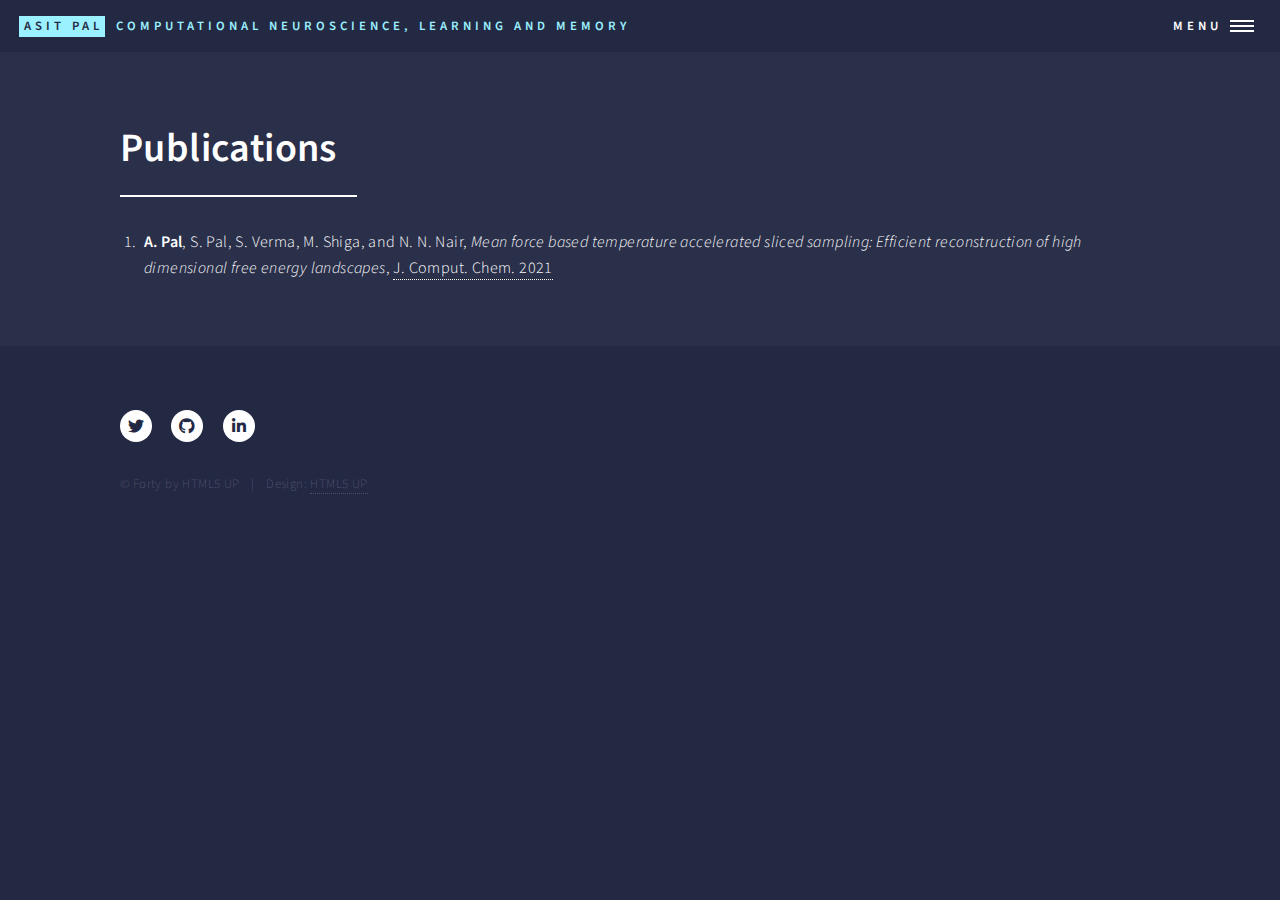
==== commit 1a2c2a08: "Made conferences page" ====
--- a/publications.html
+++ b/publications.html
@@ -56,9 +56,9 @@
 					<nav id="menu">
 						<ul class="links">
 							<li><a href="index.html">Home</a></li>
-							<li><a href="landing.html">Landing</a></li>
+							<!-- <li><a href="landing.html">Landing</a></li>
 							<li><a href="generic.html">Generic</a></li>
-							<li><a href="elements.html">Elements</a></li>
+							<li><a href="elements.html">Elements</a></li> -->
 						</ul>
 						<!-- <ul class="actions stacked">
 							<li><a href="#" class="button primary fit">Get Started</a></li>
@@ -93,7 +93,7 @@
 								<li><a href="https://www.linkedin.com/in/asit-pal/" class="icon brands alt fa-linkedin-in"><span class="label">LinkedIn</span></a></li>
 							</ul>
 							<ul class="copyright">
-								<li>&copy; Asit Pal</li><li>Design: <a href="https://html5up.net">HTML5 UP</a></li>
+								<li>&copy; Forty by HTML5 UP</li><li>Design: <a href="https://html5up.net">HTML5 UP</a></li>
 							</ul>
 						</div>
 					</footer>
